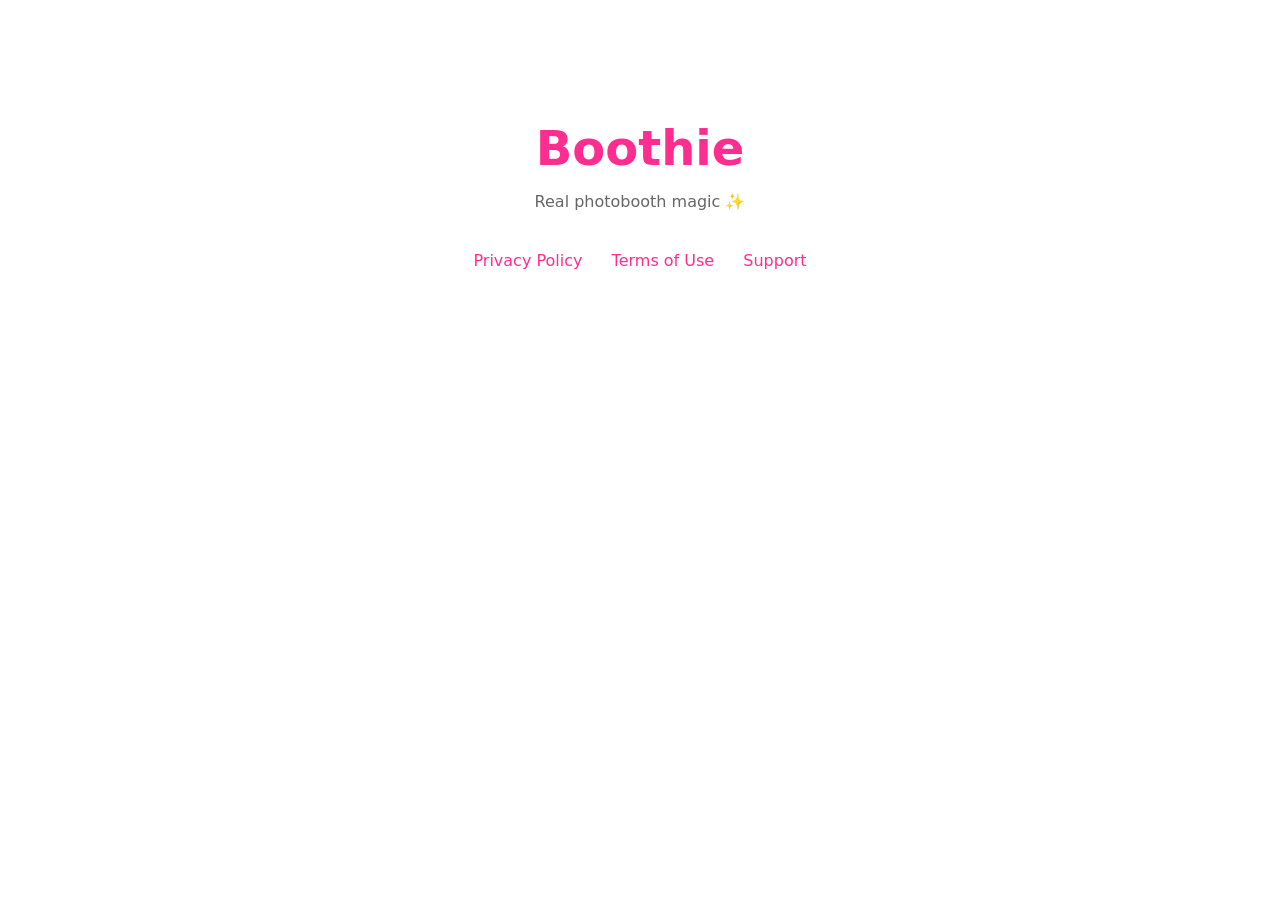
==== index.html @ 62d7d99c "feat: add support.html and index.html landing" ====
<!DOCTYPE html>
<html lang="en">
<head>
<meta charset="UTF-8">
<meta name="viewport" content="width=device-width, initial-scale=1.0">
<title>Boothie — Photo Booth Strips</title>
<style>
body { font-family: -apple-system, system-ui, sans-serif; text-align: center; padding: 80px 20px; color: #1a1a1a; }
h1 { color: #ff2d8f; font-size: 48px; margin-bottom: 8px; }
p { color: #666; }
a { color: #ff2d8f; display: inline-block; margin: 8px 12px; text-decoration: none; font-weight: 500; }
a:hover { text-decoration: underline; }
.links { margin-top: 32px; }
</style>
</head>
<body>
<h1>Boothie</h1>
<p>Real photobooth magic ✨</p>
<div class="links">
<a href="privacy-policy.html">Privacy Policy</a>
<a href="terms.html">Terms of Use</a>
<a href="support.html">Support</a>
</div>
</body>
</html>
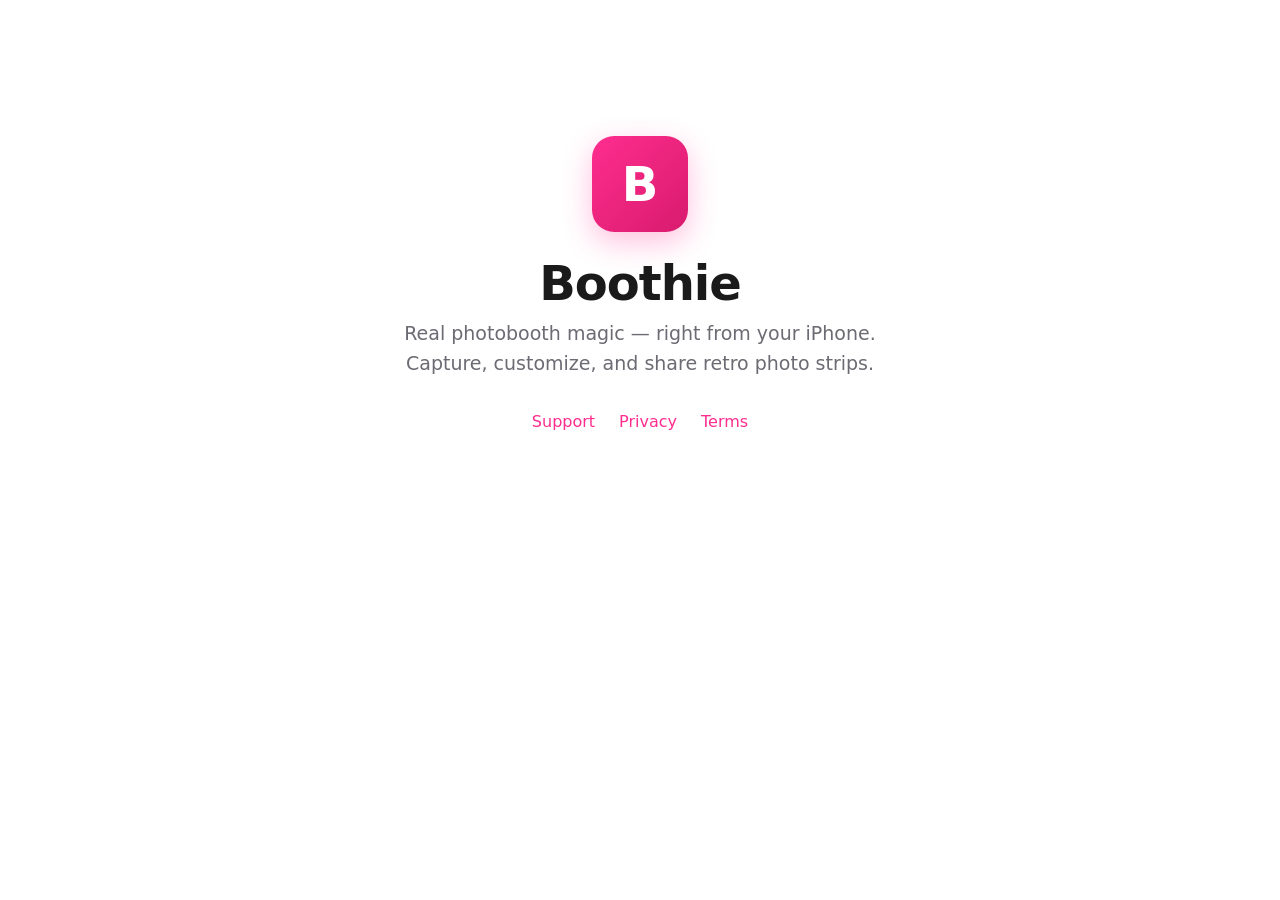
==== commit 7ff8dcc4: "refactor: polish support page and landing with unified brand styles" ====
--- a/index.html
+++ b/index.html
@@ -2,24 +2,23 @@
 <html lang="en">
 <head>
 <meta charset="UTF-8">
-<meta name="viewport" content="width=device-width, initial-scale=1.0">
+<meta name="viewport" content="width=device-width, initial-scale=1">
 <title>Boothie — Photo Booth Strips</title>
-<style>
-body { font-family: -apple-system, system-ui, sans-serif; text-align: center; padding: 80px 20px; color: #1a1a1a; }
-h1 { color: #ff2d8f; font-size: 48px; margin-bottom: 8px; }
-p { color: #666; }
-a { color: #ff2d8f; display: inline-block; margin: 8px 12px; text-decoration: none; font-weight: 500; }
-a:hover { text-decoration: underline; }
-.links { margin-top: 32px; }
-</style>
+<meta name="description" content="Real photobooth magic — right from your iPhone. Capture, customize, and share retro photo strips with Boothie.">
+<link rel="stylesheet" href="assets/styles.css">
 </head>
 <body>
-<h1>Boothie</h1>
-<p>Real photobooth magic ✨</p>
-<div class="links">
-<a href="privacy-policy.html">Privacy Policy</a>
-<a href="terms.html">Terms of Use</a>
-<a href="support.html">Support</a>
+<div class="container">
+  <div class="hero">
+    <div class="mark">B</div>
+    <h1>Boothie</h1>
+    <p class="subtitle">Real photobooth magic — right from your iPhone.<br>Capture, customize, and share retro photo strips.</p>
+    <div class="links">
+      <a href="support.html">Support</a>
+      <a href="privacy-policy.html">Privacy</a>
+      <a href="terms.html">Terms</a>
+    </div>
+  </div>
 </div>
 </body>
 </html>
--- a/assets/styles.css
+++ b/assets/styles.css
@@ -0,0 +1,256 @@
+/* Boothie Design System */
+:root {
+  --brand: #ff2d8f;
+  --brand-dark: #d81b6d;
+  --bg: #ffffff;
+  --bg-soft: #faf7fa;
+  --bg-card: #ffffff;
+  --text: #1a1a1a;
+  --text-soft: #6b6b73;
+  --border: #e8e4e8;
+  --radius: 14px;
+  --shadow: 0 1px 3px rgba(0,0,0,.04), 0 8px 24px rgba(0,0,0,.04);
+}
+
+@media (prefers-color-scheme: dark) {
+  :root {
+    --bg: #0e0e10;
+    --bg-soft: #16161a;
+    --bg-card: #1a1a1f;
+    --text: #f2f2f5;
+    --text-soft: #a5a5ae;
+    --border: #2a2a30;
+    --shadow: 0 1px 3px rgba(0,0,0,.4), 0 8px 24px rgba(0,0,0,.3);
+  }
+}
+
+* { box-sizing: border-box; }
+
+html, body {
+  margin: 0;
+  padding: 0;
+  font-family: -apple-system, BlinkMacSystemFont, "SF Pro Display", "SF Pro Text", "Segoe UI", system-ui, sans-serif;
+  background: var(--bg);
+  color: var(--text);
+  line-height: 1.55;
+  -webkit-font-smoothing: antialiased;
+  -moz-osx-font-smoothing: grayscale;
+}
+
+.container {
+  max-width: 720px;
+  margin: 0 auto;
+  padding: 56px 24px 96px;
+}
+
+header.site {
+  display: flex;
+  align-items: center;
+  gap: 12px;
+  margin-bottom: 48px;
+}
+
+header.site .mark {
+  width: 44px;
+  height: 44px;
+  border-radius: 10px;
+  background: linear-gradient(135deg, var(--brand), var(--brand-dark));
+  display: flex;
+  align-items: center;
+  justify-content: center;
+  color: white;
+  font-size: 24px;
+  font-weight: 700;
+  letter-spacing: -0.5px;
+}
+
+header.site .name {
+  font-size: 18px;
+  font-weight: 600;
+  letter-spacing: -0.3px;
+}
+
+header.site .tag {
+  margin-left: auto;
+  font-size: 13px;
+  color: var(--text-soft);
+}
+
+h1 {
+  font-size: 36px;
+  font-weight: 700;
+  letter-spacing: -1px;
+  margin: 0 0 8px;
+  line-height: 1.15;
+}
+
+.subtitle {
+  font-size: 17px;
+  color: var(--text-soft);
+  margin: 0 0 40px;
+}
+
+h2 {
+  font-size: 22px;
+  font-weight: 600;
+  letter-spacing: -0.4px;
+  margin: 48px 0 16px;
+  padding-top: 8px;
+}
+
+h3 {
+  font-size: 16px;
+  font-weight: 600;
+  margin: 24px 0 8px;
+}
+
+p {
+  margin: 0 0 16px;
+  font-size: 16px;
+}
+
+ul {
+  padding-left: 22px;
+  margin: 0 0 16px;
+}
+
+ul li {
+  margin-bottom: 6px;
+}
+
+a {
+  color: var(--brand);
+  text-decoration: none;
+  font-weight: 500;
+}
+
+a:hover {
+  text-decoration: underline;
+}
+
+.contact-card {
+  background: var(--bg-card);
+  border: 1px solid var(--border);
+  border-radius: var(--radius);
+  padding: 24px;
+  margin: 32px 0;
+  box-shadow: var(--shadow);
+}
+
+.contact-card .label {
+  font-size: 13px;
+  color: var(--text-soft);
+  text-transform: uppercase;
+  letter-spacing: 0.5px;
+  margin-bottom: 8px;
+}
+
+.contact-card .email {
+  font-size: 20px;
+  font-weight: 600;
+}
+
+.contact-card .hours {
+  font-size: 14px;
+  color: var(--text-soft);
+  margin-top: 8px;
+}
+
+.faq-item {
+  border-bottom: 1px solid var(--border);
+  padding: 20px 0;
+}
+
+.faq-item:last-child {
+  border-bottom: none;
+}
+
+.faq-item .q {
+  font-weight: 600;
+  margin-bottom: 8px;
+  font-size: 16px;
+}
+
+.faq-item .a {
+  color: var(--text-soft);
+  font-size: 15px;
+  margin: 0;
+}
+
+.faq-item .a a {
+  color: var(--brand);
+}
+
+footer.site {
+  margin-top: 72px;
+  padding-top: 24px;
+  border-top: 1px solid var(--border);
+  display: flex;
+  flex-wrap: wrap;
+  align-items: center;
+  gap: 16px;
+  font-size: 13px;
+  color: var(--text-soft);
+}
+
+footer.site .links {
+  display: flex;
+  gap: 16px;
+}
+
+footer.site .copy {
+  margin-left: auto;
+}
+
+@media (max-width: 480px) {
+  .container { padding: 32px 20px 64px; }
+  h1 { font-size: 28px; }
+  .subtitle { font-size: 16px; }
+  header.site .tag { display: none; }
+  footer.site { flex-direction: column; align-items: flex-start; }
+  footer.site .copy { margin-left: 0; }
+}
+
+/* Landing page specific */
+.hero {
+  text-align: center;
+  padding: 80px 0 64px;
+}
+
+.hero .mark {
+  width: 96px;
+  height: 96px;
+  border-radius: 22px;
+  margin: 0 auto 24px;
+  background: linear-gradient(135deg, var(--brand), var(--brand-dark));
+  display: flex;
+  align-items: center;
+  justify-content: center;
+  color: white;
+  font-size: 48px;
+  font-weight: 700;
+  box-shadow: 0 10px 30px rgba(255, 45, 143, 0.3);
+}
+
+.hero h1 {
+  font-size: 48px;
+}
+
+.hero .subtitle {
+  font-size: 19px;
+  max-width: 480px;
+  margin: 0 auto 32px;
+}
+
+.hero .links {
+  display: flex;
+  gap: 24px;
+  justify-content: center;
+  flex-wrap: wrap;
+}
+
+@media (max-width: 480px) {
+  .hero { padding: 48px 0 32px; }
+  .hero h1 { font-size: 36px; }
+  .hero .subtitle { font-size: 16px; }
+}
